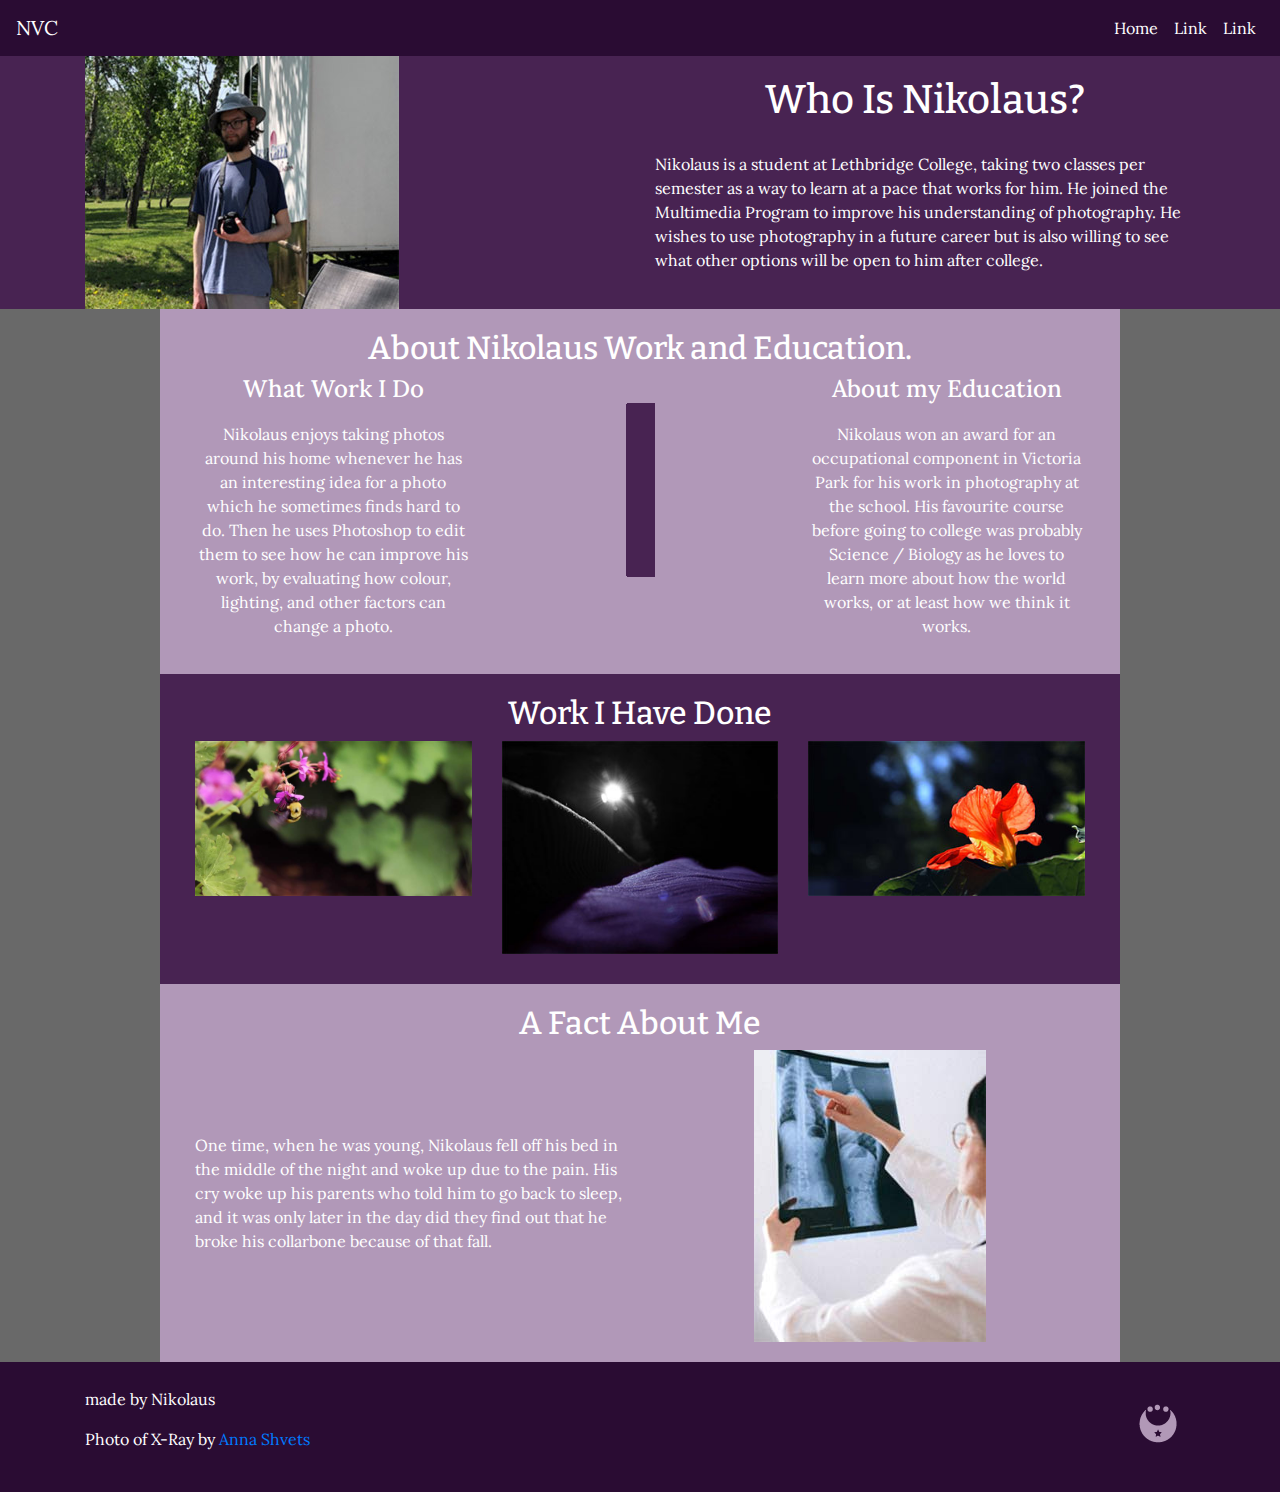
==== index.html @ 00f127ea "Add files via upload" ====
<!DOCTYPE html>
<html lang="en">
<head>
    <meta charset="UTF-8">
    <meta http-equiv="X-UA-Compatible" content="IE=edge">
    <meta name="viewport" content="width=device-width, initial-scale=1.0">
    <title>Nikolaus Bio</title>
    <!--links to the Bootstraps CDN-->
    <link rel="stylesheet" href="https://cdn.jsdelivr.net/npm/bootstrap@4.6.2/dist/css/bootstrap.min.css">

    <!-- jQuery library -->
    <script src="https://cdn.jsdelivr.net/npm/jquery@3.6.4/dist/jquery.slim.min.js"></script>
    
    <!-- Popper JS -->
    <script src="https://cdn.jsdelivr.net/npm/popper.js@1.16.1/dist/umd/popper.min.js"></script>
    
    <!-- Latest compiled JavaScript -->
    <script src="https://cdn.jsdelivr.net/npm/bootstrap@4.6.2/dist/js/bootstrap.bundle.min.js"></script>


<!--link to your external CSS-->
<link rel="stylesheet" href="css/Style_Sheet.css">
</head>
<body>

    <!-------------------------------Nav----------------------------->
   

    <nav class="navbar navbar-expand-md bg-purple navbar-dark sticky-top">
        <!-- Brand -->
        <a class="navbar-brand" href="#">NVC</a>
      
        <!-- Toggler/collapsibe Button -->
        <button class="navbar-toggler" type="button" data-toggle="collapse" data-target="#collapsibleNavbar">
          <span class="navbar-toggler-icon"></span>
        </button>
      
        <!-- Navbar links -->
        <div class="collapse navbar-collapse" id="collapsibleNavbar">
          <ul class="navbar-nav ml-auto">
            <li class="nav-item">
              <a class="nav-link text-white" href="#">Home</a>
            </li>
            <li class="nav-item">
              <a class="nav-link text-white" href="#">Link</a>
            </li>
            <li class="nav-item">
              <a class="nav-link text-white" href="#">Link</a>
            </li>
          </ul>
        </div>
      </nav>
    <!---------------------------header----------------------------->

    <header>

        <div class="container">

            <div class="row">

                <div class="col-sm-6">

                    <img class="img-fluid" src="images/Nik_Photo.jpg" alt="A photo of Nikolaus holding a camera.">


                </div><!--end col-->
            
                <div class="col-sm-6 ">

                    <h1 class="centerT">Who Is Nikolaus?</h1>

                    <p>Nikolaus is a student at Lethbridge College, taking two classes per semester as a way to learn at a pace that works for him. 
                    He joined the Multimedia Program to improve his understanding of photography. He wishes to use photography in a future career 
                    but is also willing to see what other options will be open to him after college.</p>


                </div><!--end col-->
            </div><!--end row-->
        </div><!--end container-->
    </header>


    <!--------------------------section about intests and skills------------------->

    <section class="alternate">
        
        <div class="container">
            <div class="row">
                <div class="col-sm-12 text-center">
                    <h2>About Nikolaus Work and Education.</h2>
                </div>
            </div><!--row1 end-->

            <div class="row">
                <div class="col-sm-4 text-center">

                    <h4>What Work I Do</h4>
                    <p class="padding">Nikolaus enjoys taking photos around his home whenever he has an interesting idea for a photo which he sometimes finds hard to do. Then he uses Photoshop to edit them to see how he can improve his work, by evaluating how colour, lighting, and other factors can change a photo.</p>

                </div>
                <div class="col-sm-4 text-center">
                    <img class="img-fluid" src="images/line.png" alt="a stight line">
                </div>

                <div class="col-sm-4 text-center">

                    <h4>About my Education</h4>

                    <p class="padding">Nikolaus won an award for an occupational component in Victoria Park for his work in photography at the school. His favourite course before going to college was probably Science / Biology as he loves to learn more about how the world works, or at least how we think it works.</p>

                </div>

            </div><!--row2 end-->

</div><!--end container-->
    </section>

    <!---------------section work I have done--------------->
<section>

    <div class="container">
<div class="row">
    <div class="col-sm-12 text-center">
        <h2>Work I Have Done</h2>

    </div>
</div><!--row1 end-->
    <div class="row">
        <div class="col-sm-4">

            <img class="img-fluid ImgW" src="images/Bee_Photo.jpg" alt="A photo of a bee flying holding on a flower">

        </div>
        <div class="col-sm-4">

            <img class="img-fluid ImgW" src="images/landscape.jpg" alt="A photo of a dark landscape with a bright light in the sky.">

        </div>

        <div class="col-sm-4">

            <img class="img-fluid ImgW" src="images/Flower.jpg" alt="A close up photo of a orange and red flower">

        </div>

    </div><!--end row2-->
</div><!--end of container-->

</section>

<!-------------------section fun fact------------------->

<section class="alternate">

    <div class="container">

        <div class="row">

            <div class="col-sm-12 text-center">

                <h2>A Fact About Me</h2>

            </div>
        </div><!--row1 end-->

        <div class="row">
    
            <div class="col-sm-6 my-auto">
            
                <p class="padding">One time, when he was young, Nikolaus fell off his bed in the middle of the night and woke up due to the pain. His cry woke up his parents who told him to go back to sleep, and it was only later in the day did they find out that he broke his collarbone because of that fall.</p>

            </div>

            <div class="col-sm-6 text-center">

                <img class="img-fluid" src="images/XRay.jpg" alt="A person holding a X-Ray">

            </div>
        </div><!--end row2-->
    </div><!--end container-->

</section>
    <footer>

        <div class="container">
            <div class="row">

                <div class="col-sm-6">

                    <p>made by Nikolaus</p>
                    <p>Photo of X-Ray by <a href="https://www.pexels.com/photo/person-holding-white-printer-paper-4226138/">Anna Shvets</a></p>

                </div>

                <div class="col-sm-6">

                    <img class="img-fluid" src="images/Logo.png" alt="A logo a circle that has a concave there is a cut out of a star in it.there are three small circle around the concave">

                </div>

            </div><!--row end-->

        </div><!--end container-->
    </footer>


</body>
</html>
---- css/Style_Sheet.css ----
@import url('https://fonts.googleapis.com/css2?family=Bitter&family=Lora&display=swap');

body{
    background-color: dimgray;

    font-family:     'Lora', serif;

    margin: 0;

    color: white;
}


h1,h2{
    font-family: 'Bitter', serif;
}




/*****Navigation bar******/

.bg-purple{
    background-color: #2A0C33;
}

/* 
nav{
    background-color: #2A0C33;

    margin: 0;

    padding: 20px;

    overflow: hidden;
}

nav ul{
 
    list-style-type: none;
   /* margin: 0;

    padding: 20px;
    
    overflow: hidden; 
}


nav li{
    float: right;
}

nav a,nav a:visited{
    display: block;

    padding: 8px;

    text-decoration: none;

    color:white;
}

nav a:hover{
    background-color: #B198B8;
}

.sticky{
    position:-webkit-sticky;

    position: sticky;

    top: 0;
    
    z-index: 9;
    /* position: fixed;

    top: 0;

    width: 100%; 
} */

/*************Header************/

header{
    background-color: #482352; 
}


header h1{

   padding: 20px;

}


.centerT{
    text-align: center;
}






/*********sections basic*******/

.padding{
    padding-top: 10px;
}

.ImgW{
    padding-bottom: 10px;
}

section{

    width: 75vw;

    margin: 0 auto;

    padding: 20px;

    overflow: hidden;

    background-color: #482352;
}

.alternate{
    background-color: #B198B8;
}


/***************footer***************/


footer{
    padding: 25px;

    background-color: #2A0C33;
}

footer img{
    float: right;
}
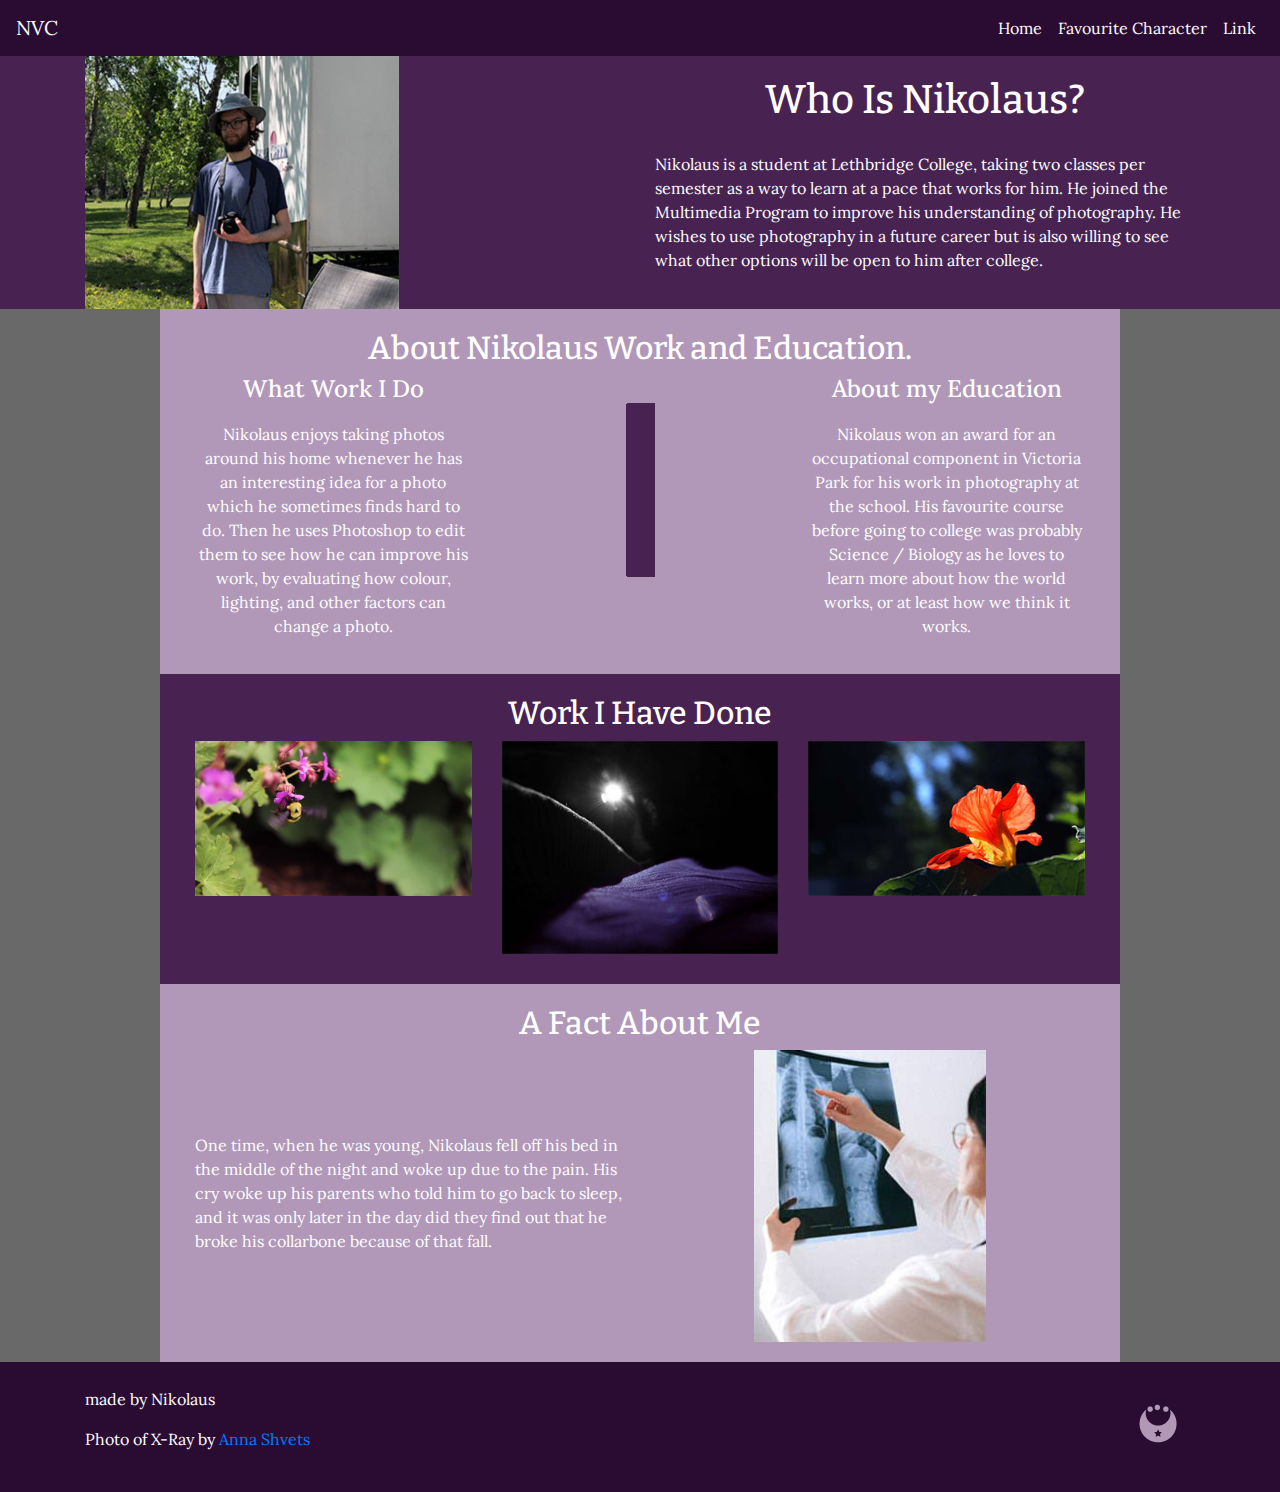
==== commit 08d2afac: "Add files via upload" ====
--- a/index.html
+++ b/index.html
@@ -42,7 +42,7 @@
               <a class="nav-link text-white" href="#">Home</a>
             </li>
             <li class="nav-item">
-              <a class="nav-link text-white" href="#">Link</a>
+              <a class="nav-link text-white" href="Faverate/index.html">Favourite Character</a>
             </li>
             <li class="nav-item">
               <a class="nav-link text-white" href="#">Link</a>
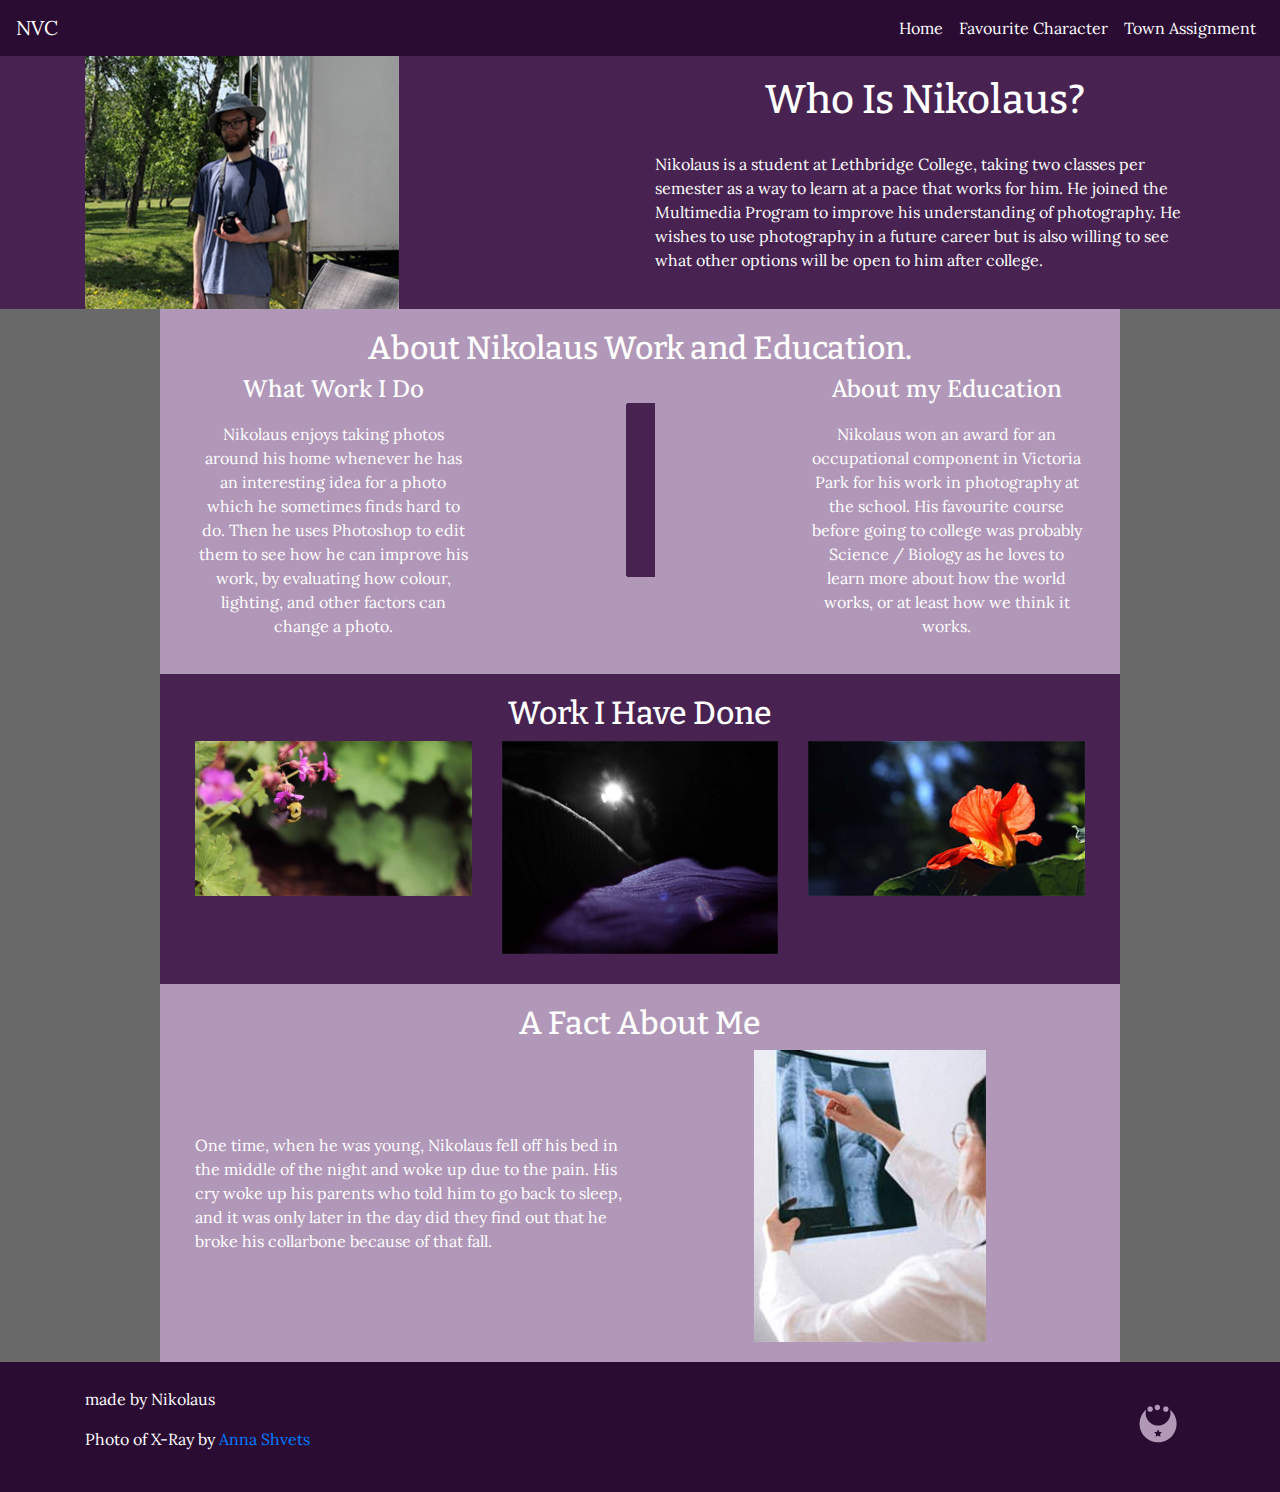
==== commit 0e297b0d: "Add files via upload" ====
--- a/index.html
+++ b/index.html
@@ -45,7 +45,7 @@
               <a class="nav-link text-white" href="Faverate/index.html">Favourite Character</a>
             </li>
             <li class="nav-item">
-              <a class="nav-link text-white" href="#">Link</a>
+              <a class="nav-link text-white" href="mySite/index.html">Town Assignment</a>
             </li>
           </ul>
         </div>
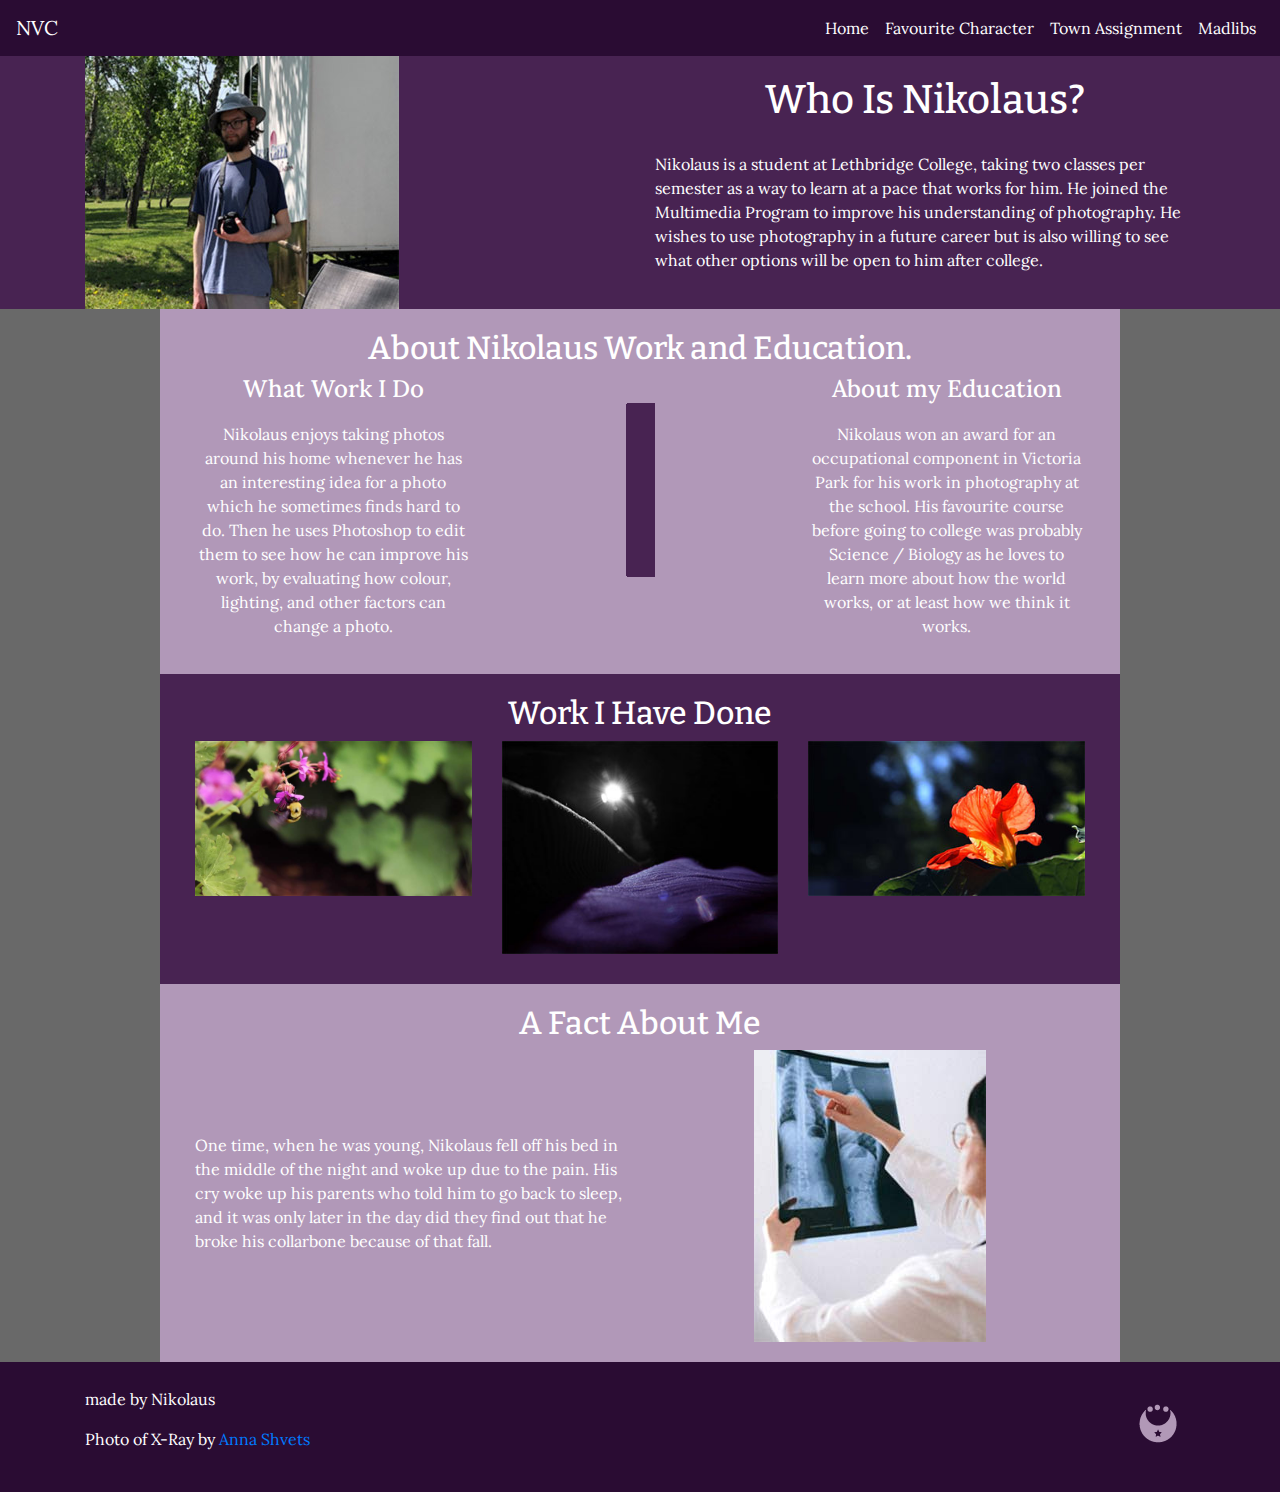
==== commit 38c16f20: "Add files via upload" ====
--- a/index.html
+++ b/index.html
@@ -47,6 +47,9 @@
             <li class="nav-item">
               <a class="nav-link text-white" href="mySite/index.html">Town Assignment</a>
             </li>
+            <li class="nav-item">
+              <a class="nav-link text-white" href="2_My_Site/index.html">Madlibs</a>
+            </li>
           </ul>
         </div>
       </nav>
